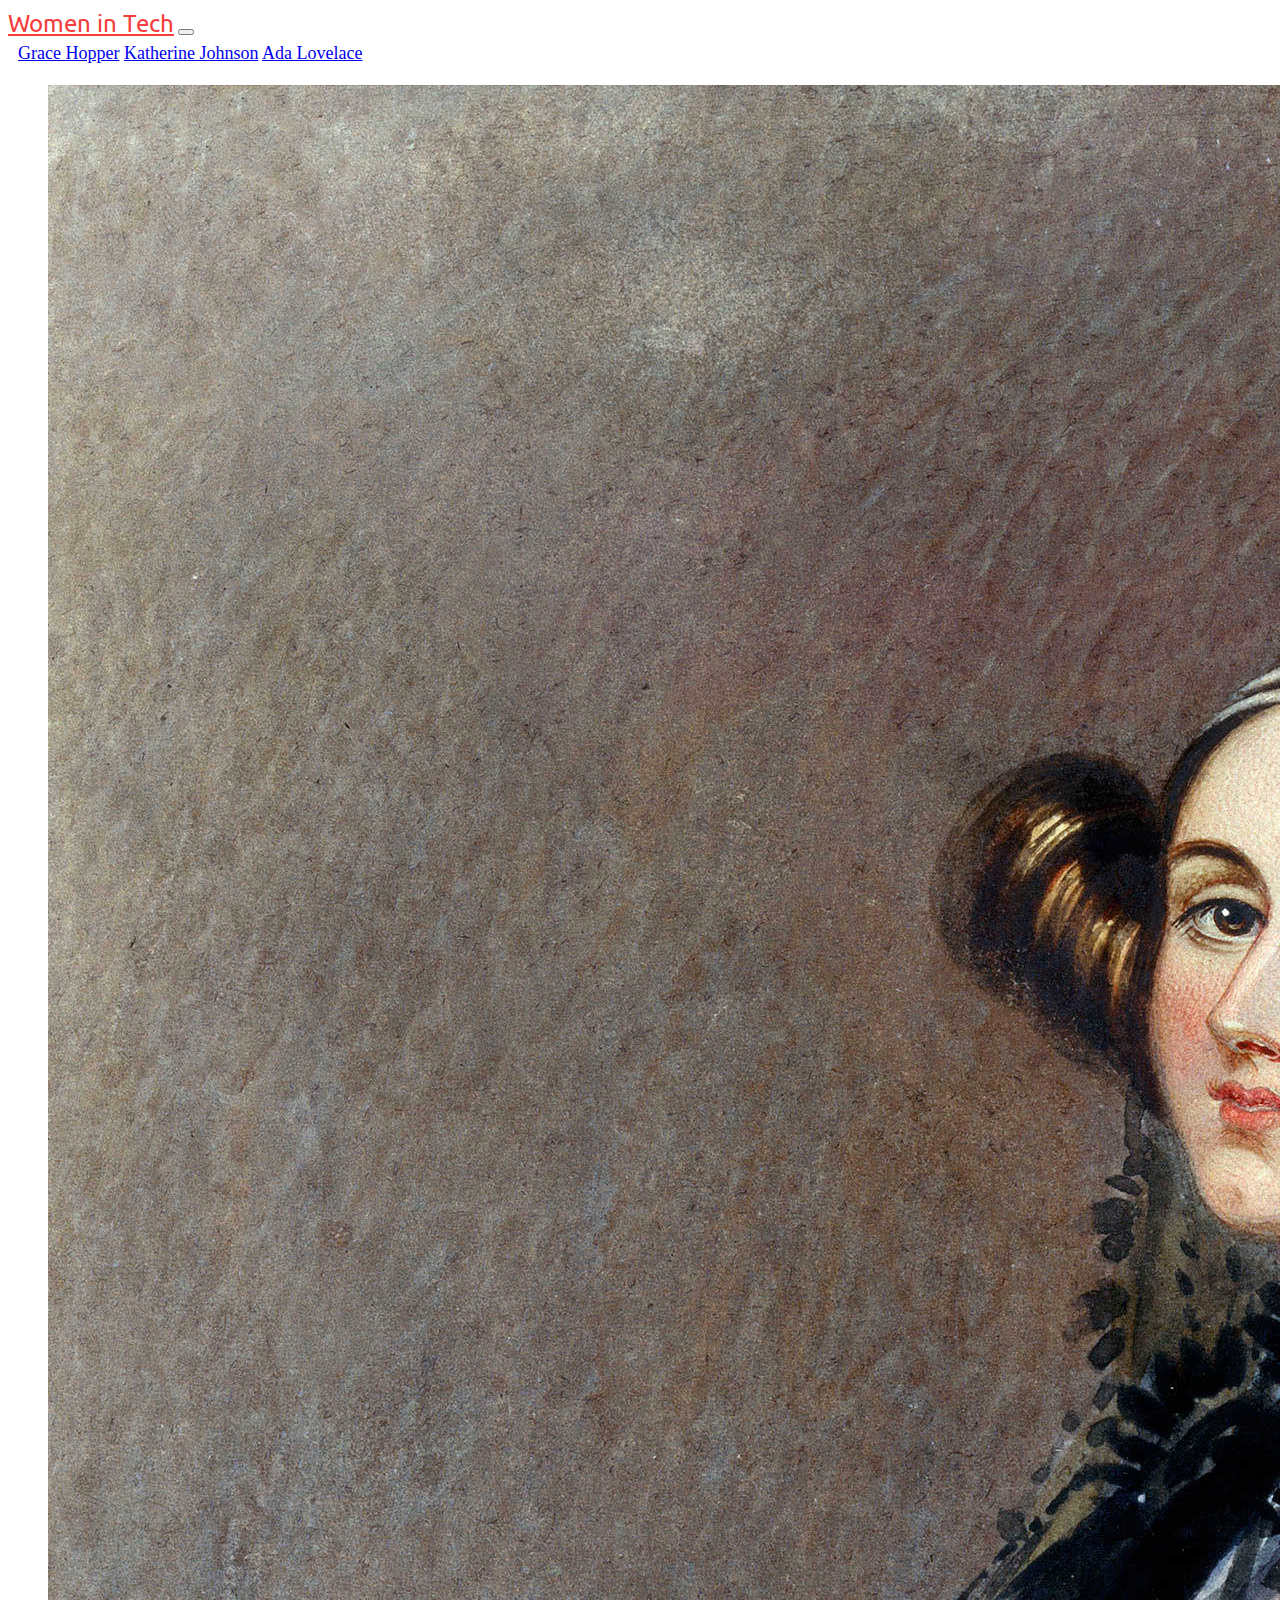
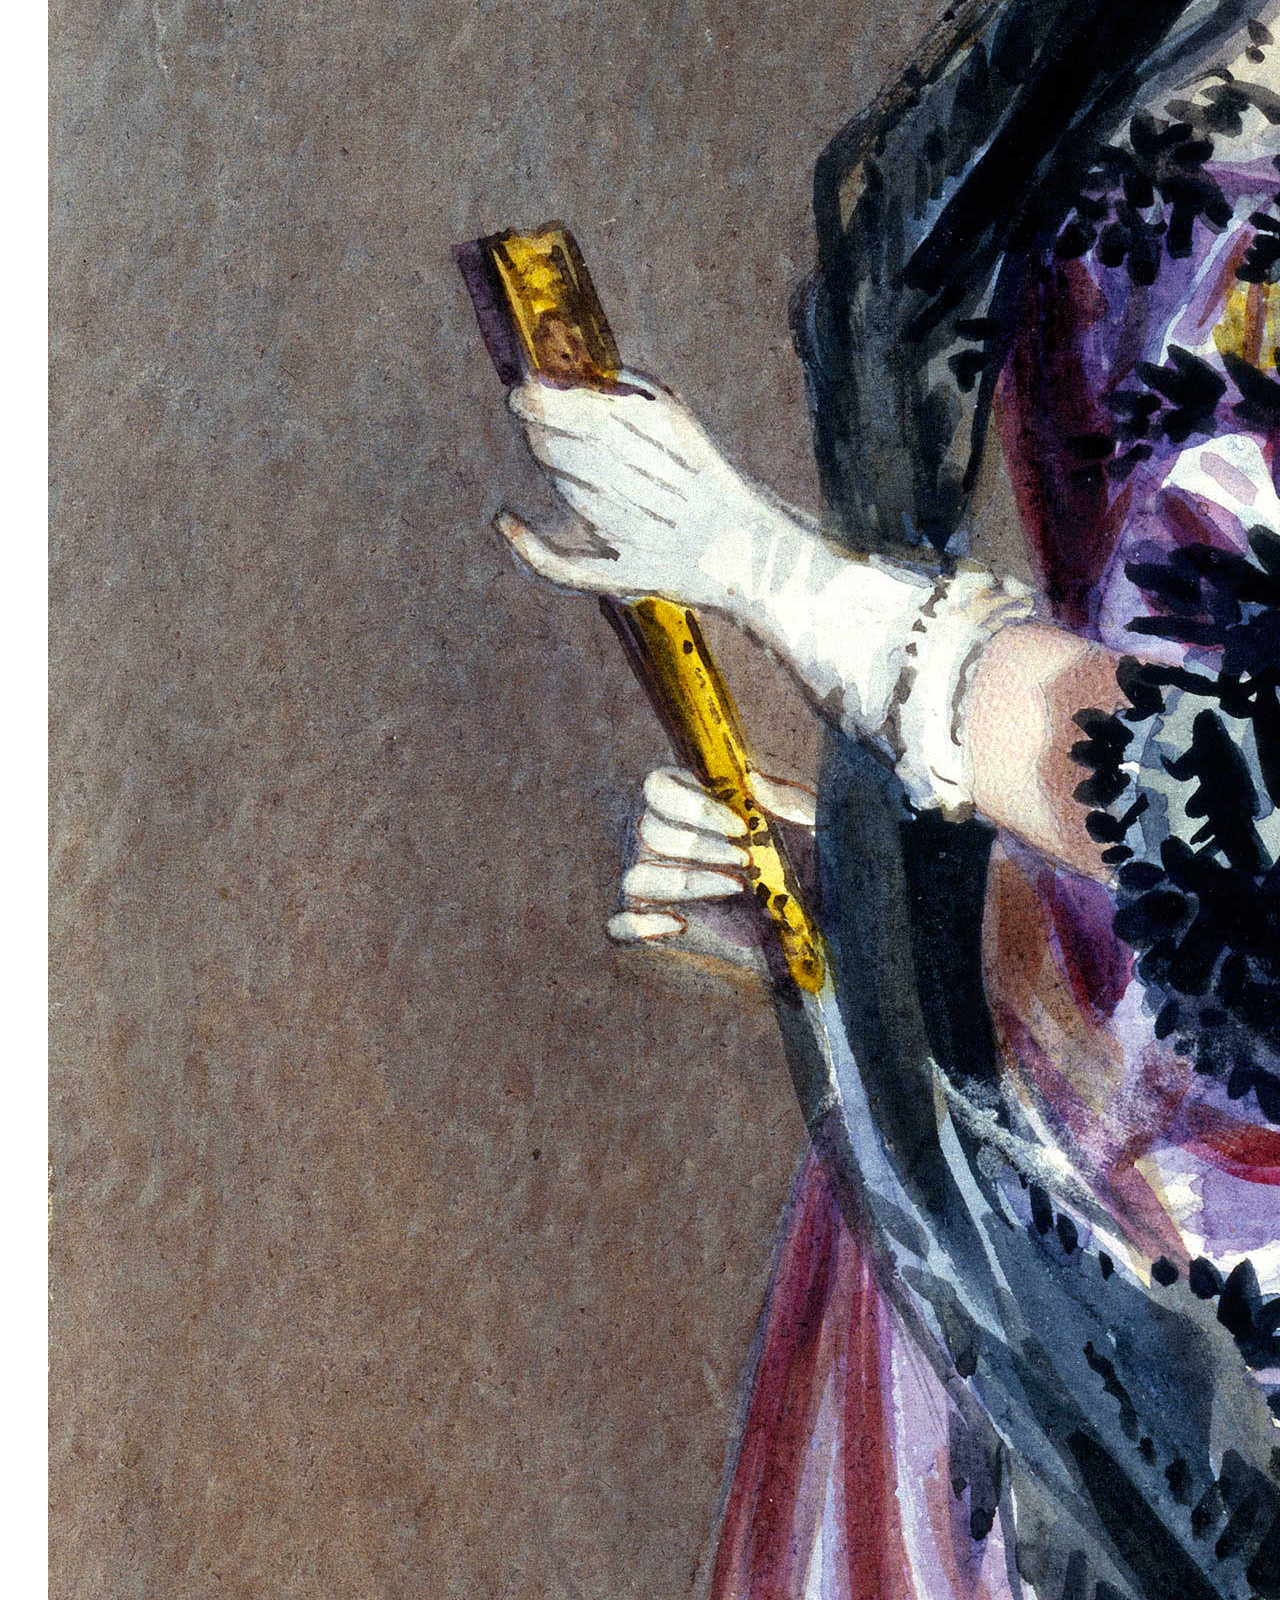
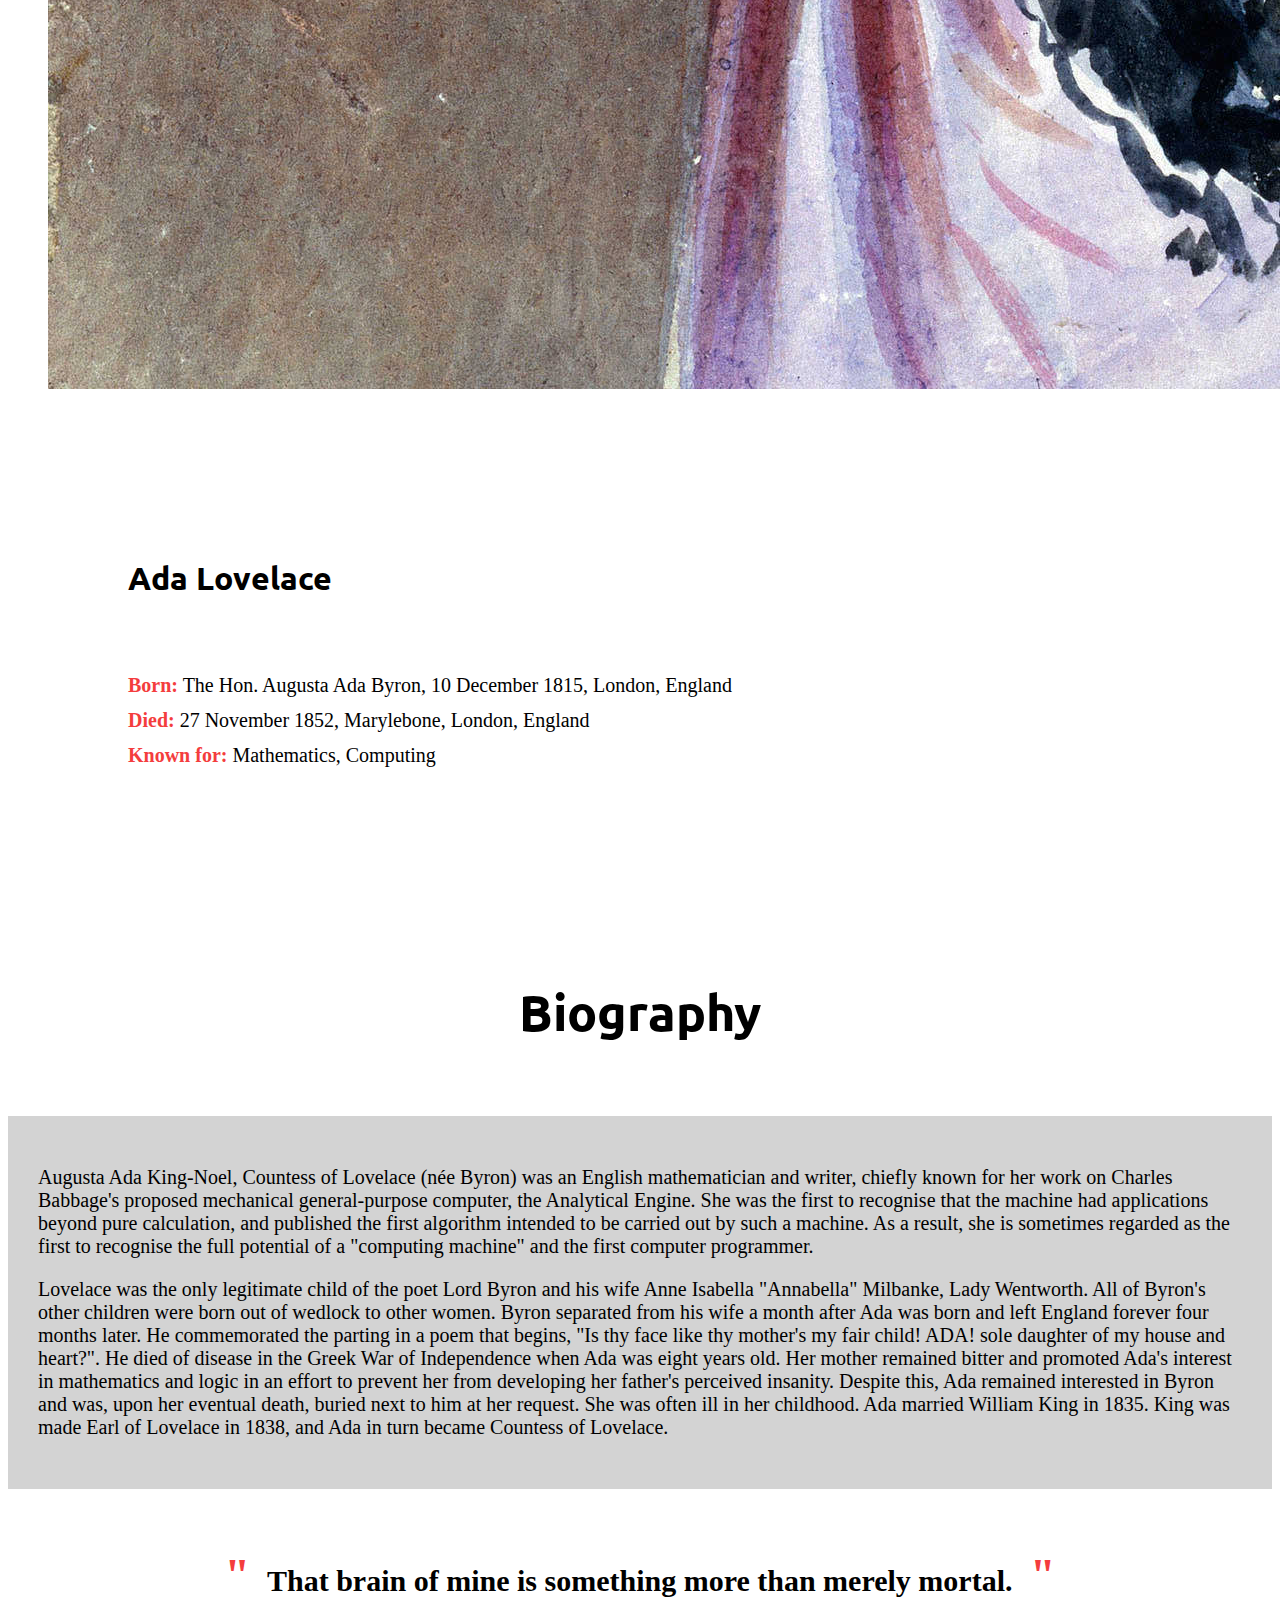
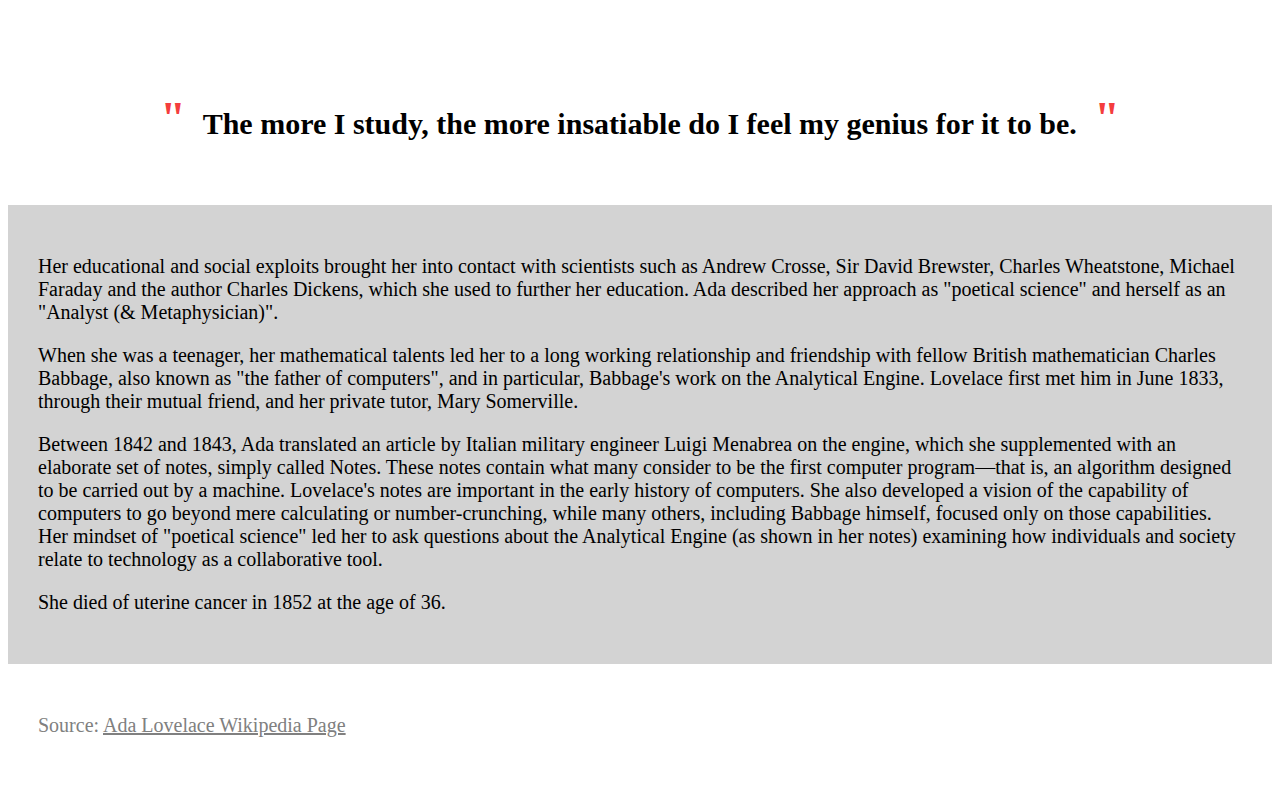
==== ada-lovelace.html @ fc55710f "styling Ada Lovelace page" ====
﻿
<!DOCTYPE html>
<html lang="en-GB">

<head>
  <title>Ada Lovelace</title>
  <meta charset="utf-8" />
  <meta name="viewport" content="width=device-width, initial-scale=1.0">
  <link rel="stylesheet" href="https://stackpath.bootstrapcdn.com/bootstrap/4.1.3/css/bootstrap.min.css" integrity="sha384-MCw98/SFnGE8fJT3GXwEOngsV7Zt27NXFoaoApmYm81iuXoPkFOJwJ8ERdknLPMO" crossorigin="anonymous">
  <link rel="stylesheet" href="css/styles.css">
  <!-- Add Google Fonts -->
  <link href="https://fonts.googleapis.com/css?family=Ubuntu" rel="stylesheet">
</head>

<body>

  <header>
    <nav class="navbar navbar-expand-lg navbar-dark bg-dark fixed-top">

      <a class="navbar-brand" href="index.html" id="brand">Women in Tech</a>
    <!--  <div class="container"> -->
        <button class="navbar-toggler" type="button" data-toggle="collapse" data-target="#navbarNavAltMarkup" aria-controls="navbarNavAltMarkup" aria-expanded="false" aria-label="Toggle navigation">
          <span class="navbar-toggler-icon"></span>
        </button>
        <div class="collapse navbar-collapse" id="navbarNavAltMarkup">
          <div class="navbar-nav">
            <a class="nav-item nav-link" href="grace-hopper.html">Grace Hopper</a>
            <a class="nav-item nav-link" href="katherine-johnson.html">Katherine Johnson</a>
            <a class="nav-item nav-link nav-item active" href="ada-lovelace.html">Ada Lovelace</a>
          </div>
        </div>
    <!--  </div> --><!-- /.container -->
    </nav>
  </header>

  <main>
    <section>
      <div class="container-fluid">
        <div class="row">
          <div class="col-md-4" id="photo">
            <section>
              <figure>
                <img class="img-fluid" src="images/Ada_Lovelace_portrait.jpg" alt"Ada Lovelace.">
                <!-- <figcaption>
                Portrait of Ada Lovelace
              </figcaption> -->
              </figure>
            </section>
          </div>
          <div class="col-md-8" id="short-bio">
            <h1 class="display-2">Ada Lovelace</h1>
            <section>
              <ul>
                <li>
                  <strong>Born:</strong> The Hon. Augusta Ada Byron, 10 December 1815, London, England
                </li>
                <li>
                  <strong>Died:</strong> 27 November 1852, Marylebone, London, England
                </li>
                <li>
                  <strong>Known for:</strong> Mathematics, Computing
                </li>
              </ul>
            </section>
          </div> <!-- /.col-md-8 -->
        </div><!-- /.row -->
      </div><!-- container -->

      <div class="container-fluid">
        <h2>Biography</h2>
        <div class="row">
          <div class="col-md-8 bio">
            <section>
              <p>
                Augusta Ada King-Noel, Countess of Lovelace (née Byron) was an English mathematician and writer, chiefly known for her work on Charles Babbage's proposed mechanical general-purpose computer, the Analytical Engine. She was the first to
                recognise that the machine had applications beyond pure calculation, and published the first algorithm intended to be carried out by such a machine. As a result, she is sometimes regarded as the first to recognise the full potential of a
                "computing machine" and the first computer programmer.
              </p>
              <p>
                Lovelace was the only legitimate child of the poet Lord Byron and his wife Anne Isabella "Annabella" Milbanke, Lady Wentworth. All of Byron's other children were born out of wedlock to other women. Byron separated from his wife a month
                after
                Ada was born and left England forever four months later. He commemorated the parting in a poem that begins, "Is thy face like thy mother's my fair child! ADA! sole daughter of my house and heart?". He died of disease in the Greek War of
                Independence when Ada was eight years old. Her mother remained bitter and promoted Ada's interest in mathematics and logic in an effort to prevent her from developing her father's perceived insanity. Despite this, Ada remained interested
                in
                Byron and was, upon her eventual death, buried next to him at her request. She was often ill in her childhood. Ada married William King in 1835. King was made Earl of Lovelace in 1838, and Ada in turn became Countess of Lovelace.
              </p>
            </section>
          </div> <!-- /.col-md-8 -->
          <div class="col-md-4">
            <section class="quote">
              <blockquote>
                That brain of mine is something more than merely mortal.
              </blockquote>
            </section>
          </div> <!-- /.col-md-4-->
        </div> <!-- /.row -->
        <div class="row">
          <div class="col-md-4 order-2 order-md-1">
            <section class="quote">
              <blockquote>
                The more I study, the more insatiable do I feel my genius for it to be.
              </blockquote>
            </section>
          </div> <!-- /.col-md-4 -->
          <div class="col-md-8 bio order-1 order-md-2">
            <section>
              <p>
                Her educational and social exploits brought her into contact with scientists such as Andrew Crosse, Sir David Brewster, Charles Wheatstone, Michael Faraday and the author Charles Dickens, which she used to further her education. Ada
                described her approach as "poetical science" and herself as an "Analyst (& Metaphysician)".
              </p>
              <p>
                When she was a teenager, her mathematical talents led her to a long working relationship and friendship with fellow British mathematician Charles Babbage, also known as "the father of computers", and in particular, Babbage's work on the
                Analytical Engine. Lovelace first met him in June 1833, through their mutual friend, and her private tutor, Mary Somerville.
              </p>
              <p class="highlight">
                Between 1842 and 1843, Ada translated an article by Italian military engineer Luigi Menabrea on the engine, which she supplemented with an elaborate set of notes, simply called Notes. These notes contain what many consider to be the
                first
                computer program—that is, an algorithm designed to be carried out by a machine. Lovelace's notes are important in the early history of computers. She also developed a vision of the capability of computers to go beyond mere calculating or
                number-crunching, while many others, including Babbage himself, focused only on those capabilities. Her mindset of "poetical science" led her to ask questions about the Analytical Engine (as shown in her notes) examining how individuals
                and
                society relate to technology as a collaborative tool.
              </p>
              <p>
                She died of uterine cancer in 1852 at the age of 36.
              </p>
            </section>
      <!--    </div>
        </div>
        <div class="row">
          <div class="col-md-8 bio">
            <section>
              <p>
                .....................
              </p>
              <p>
                .....................
              </p>
            </section>
          </div>
          <div class="col-md-4">
            <section class="quote">
              <blockquote>
              .......................
              </blockquote>
            </section> -->
          </div> <!-- /.col-md-4-->
        </div> <!-- /.row -->
        <footer id="colophon">
          <div class="container text-center">
            <p>Source: <a href="https://en.wikipedia.org/wiki/Ada_Lovelace">Ada Lovelace Wikipedia Page</a></p>
          </div>
        </footer> <!-- /#colophon -->
  </main>
  </div>
</body>

</html>
---- css/styles.css ----
.navbar-nav {
  font-size: 18px;
  padding: 5px 10px;
}

#brand {
  font-family: 'Ubuntu', sans-serif;
  font-size: 24px;
  color: #f43d3d;
}

#short-bio {
  padding: 120px;
}

ul {
  padding-left: 0;
  list-style-type: none;
}

ul li {
  font-size: 20px;
}

ul li strong {
    color:  #f43d3d;
}

h1 {
  padding-bottom: 40px;
  font-family: 'Ubuntu', sans-serif;
}

#main-title {
  padding: 30px 0;
  text-align: center;
  background-color: #f43d3d;
}

h1 a {
  text-decoration: none;
  padding: 40px 0 20px 0;
  font-family: 'Ubuntu', sans-serif;
  text-align: center;
  color: black;
}

h1 a:hover {
  text-decoration: none;
  padding: 40px;
  font-family: 'Ubuntu', sans-serif;
  color: black;
  font-weight: bold;
}

ul li a {
  text-decoration: none;
  padding: 40px;
  font-family: 'Ubuntu', sans-serif;
  color: black;
  text-align: center;
}

ul li a:hover {
  text-decoration: none;
  padding: 40px;
  font-family: 'Ubuntu', sans-serif;
  color: #f43d3d;
  font-weight: bold;
}

h2 {
  text-align: center;
  padding: 30px 0;
  font-size: 50px;
  font-family: 'Ubuntu', sans-serif;
}

#photo {
  padding: 0;
}

#colophon p {
  color: grey;
  padding: 30px;
}

#colophon a {
  color: grey;
  text-decoration: underline;
}

#short-bio {
  line-height: 1.75;
}

#homepage {
  display: inline-flex;
}
.bio {
  padding: 30px 30px;
  background-color: #D3D3D3;
  margin: 10px 0;
}

p {
  font-size: 20px;
}

blockquote {
  font-size: 30px;
  text-align: center;
  padding: 30px 50px;
  font-weight: bold;
}

blockquote::before {
  content: '"';
  font-size: 46px;
  color: #f43d3d;
  font-weight: bold;
  font-family: cursive;
  padding: 10px;
}

blockquote::after {
  content: '"';
  font-size: 46px;
  color: #f43d3d;
  font-weight: bold;
  font-family: cursive;
  padding: 10px;
}
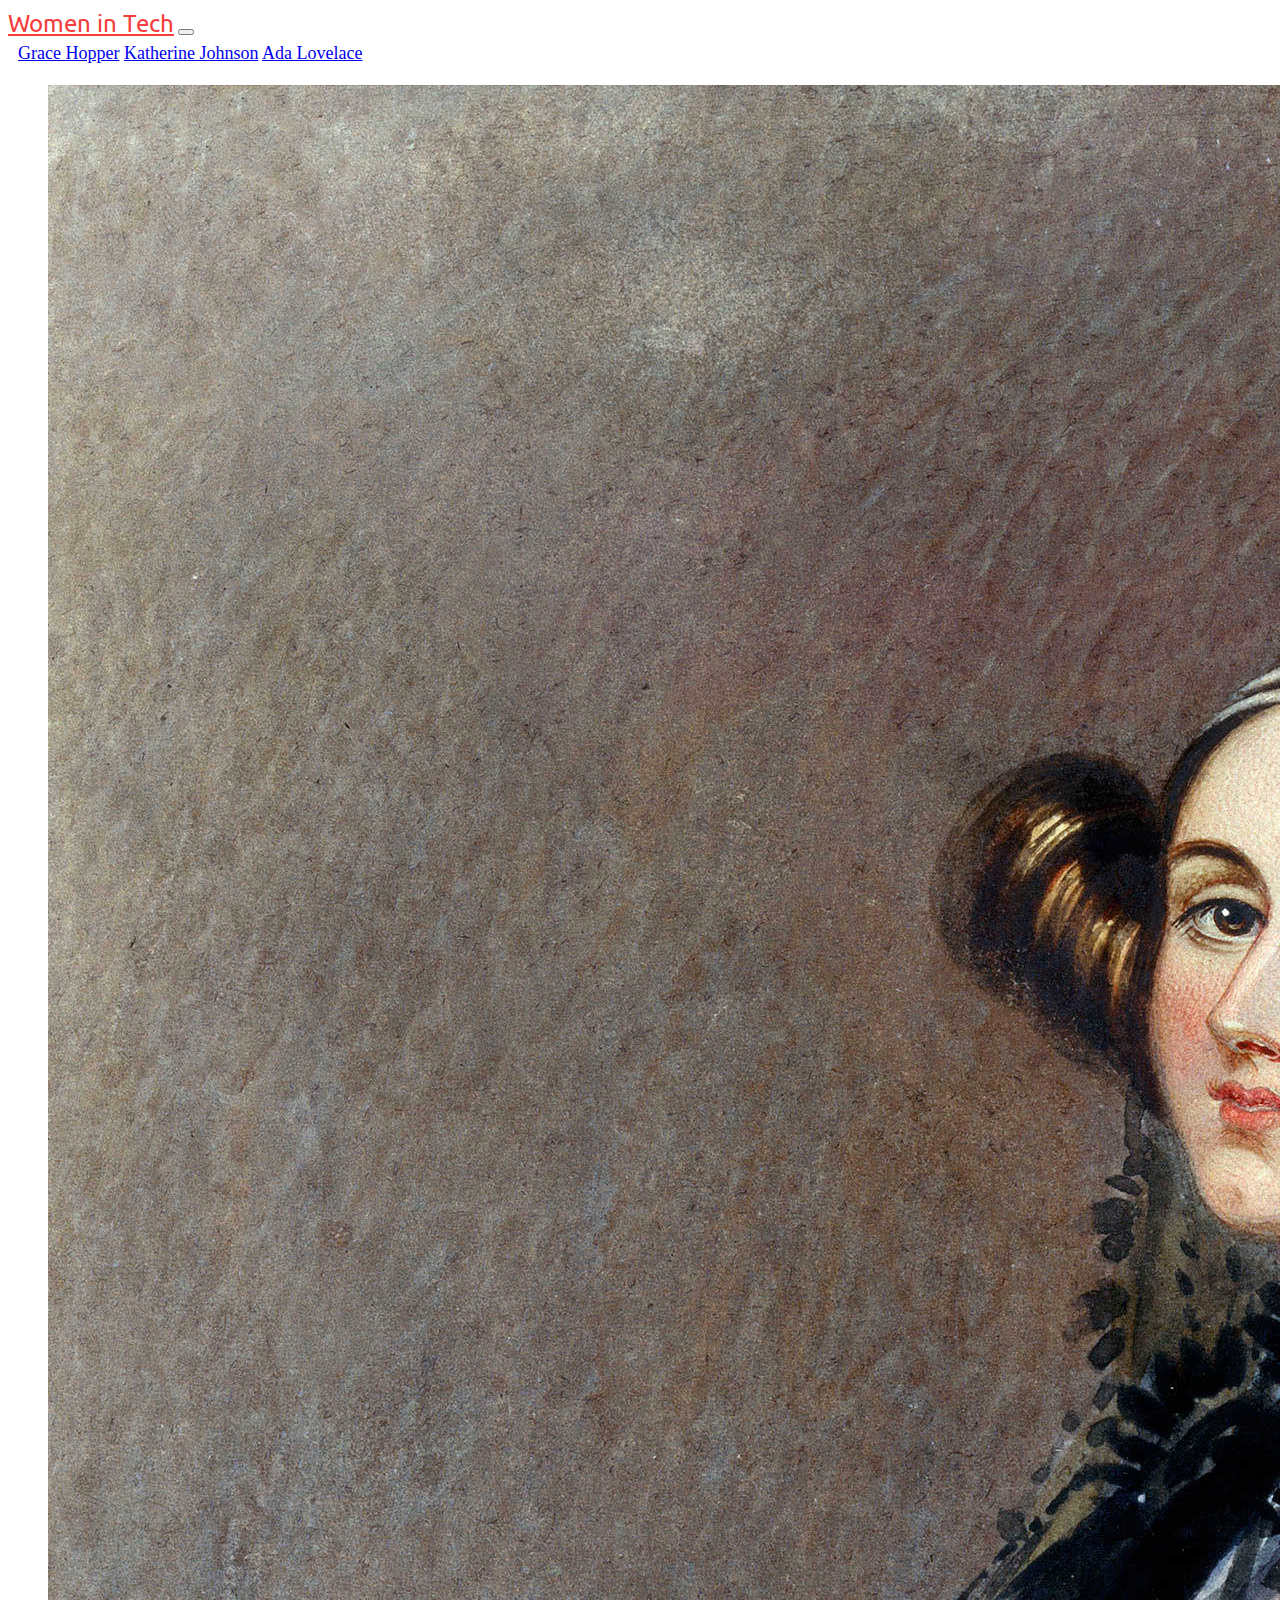
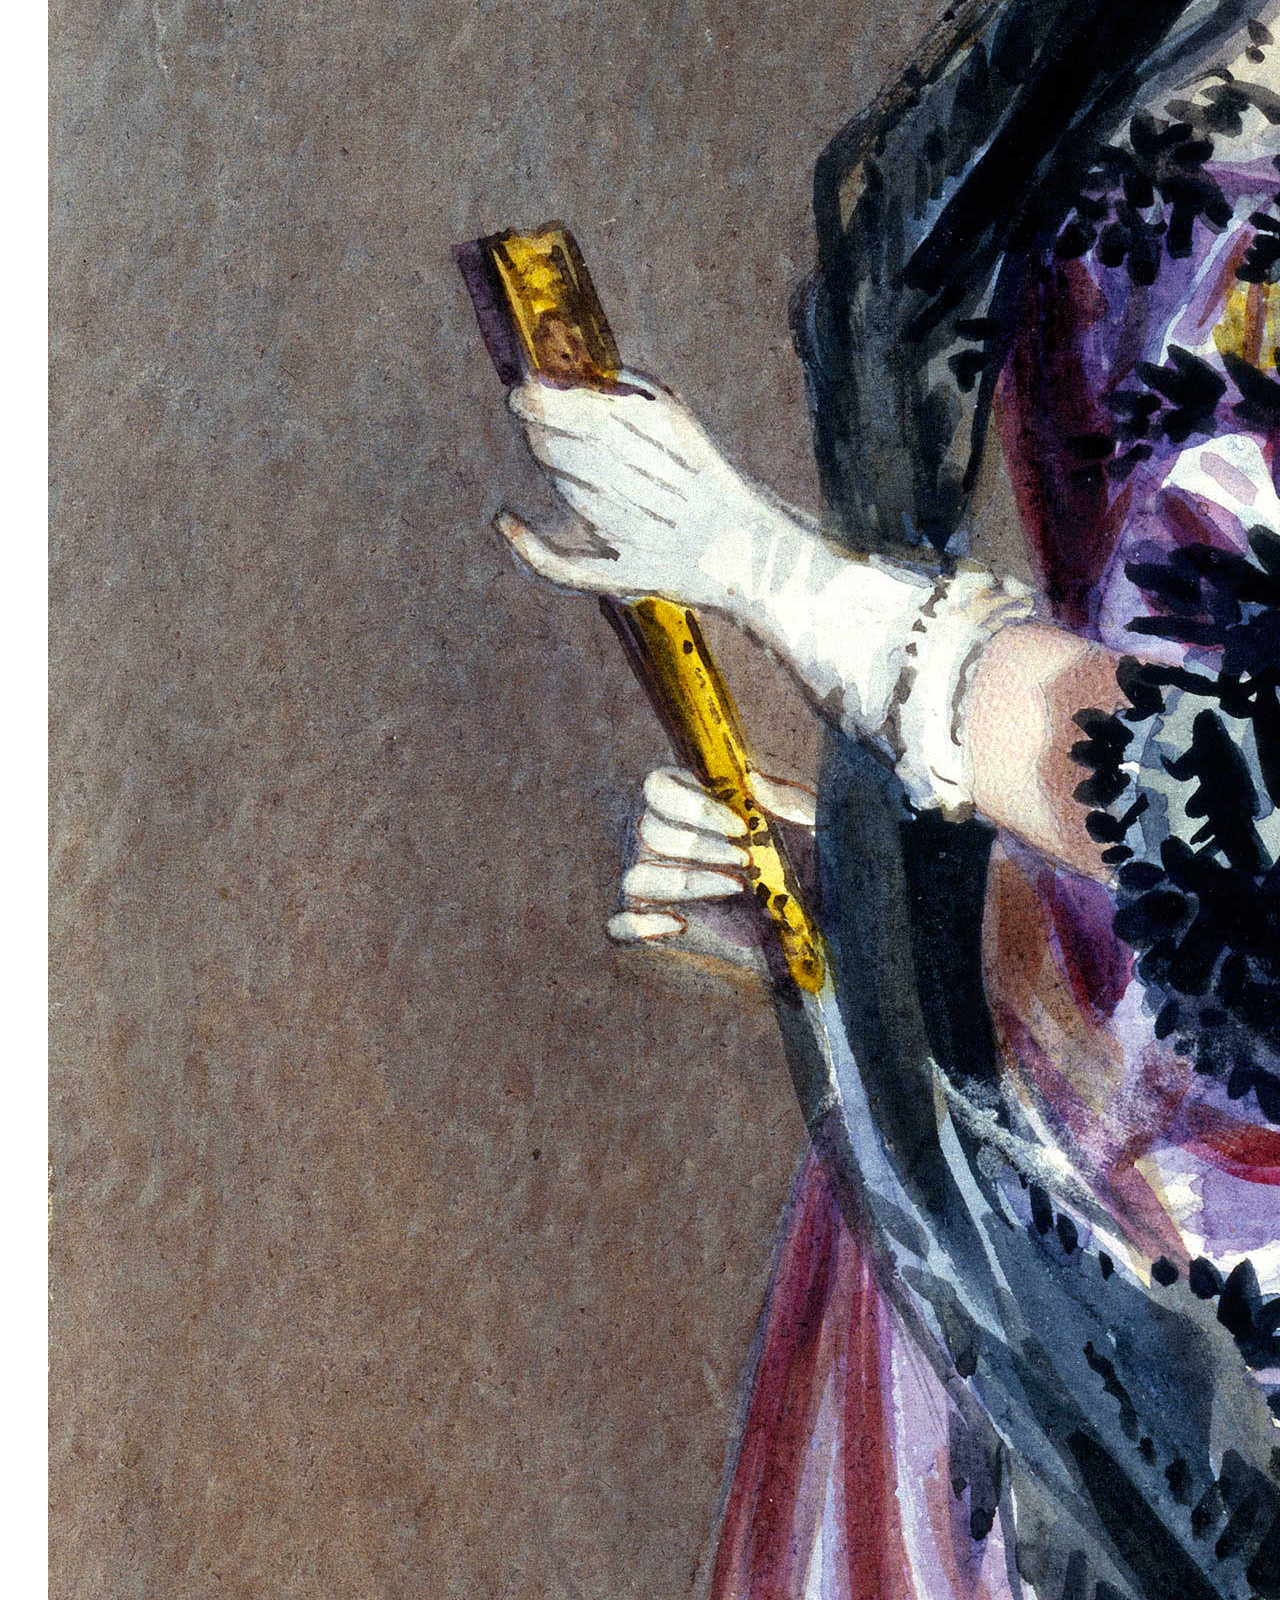
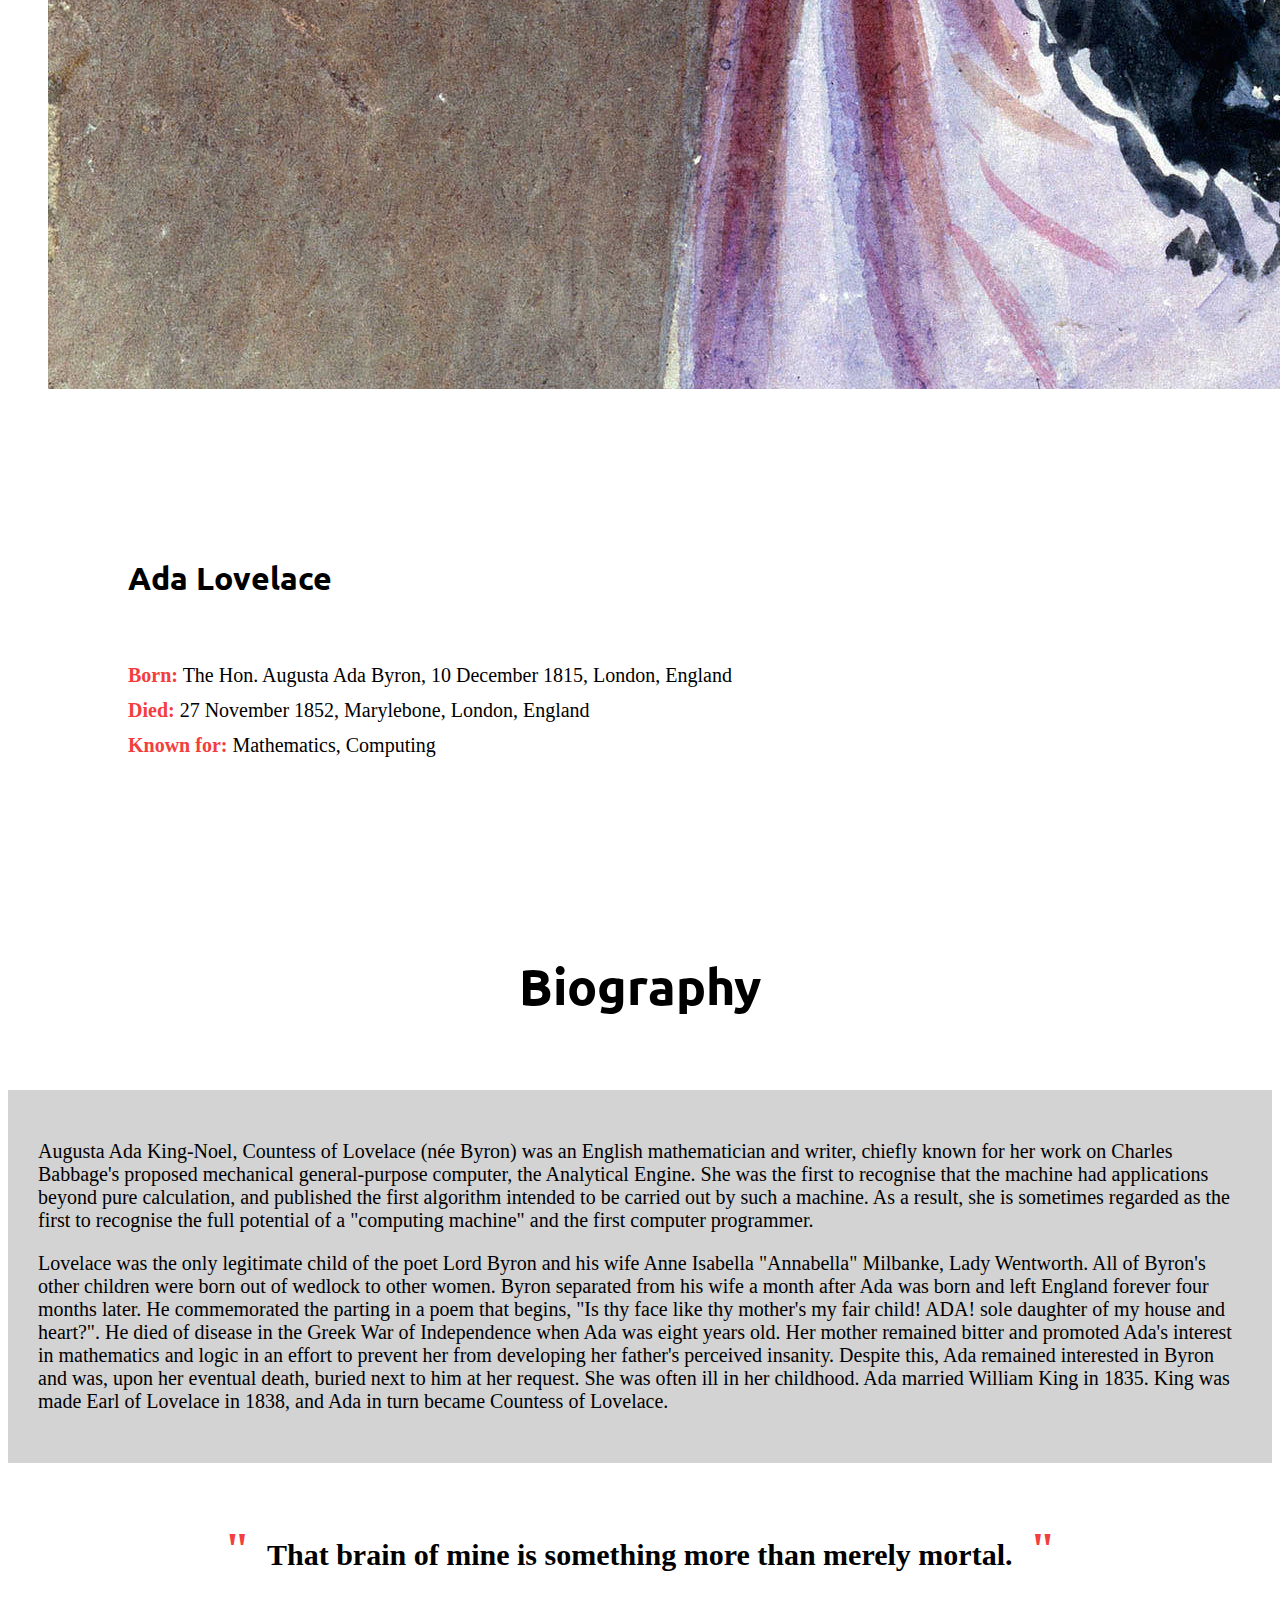
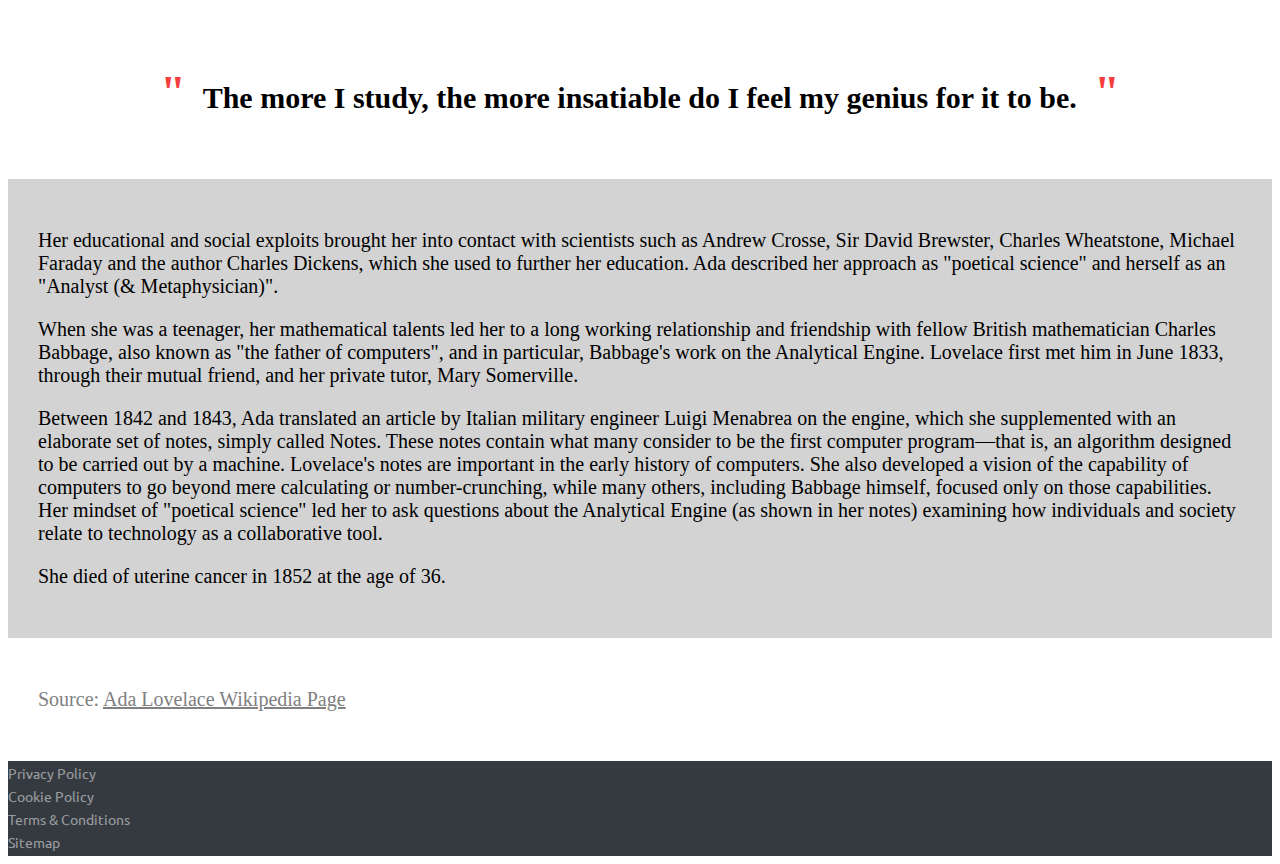
==== commit 96576bdd: "adding missing closing divs and footer to bio pages" ====
--- a/ada-lovelace.html
+++ b/ada-lovelace.html
@@ -18,18 +18,19 @@
     <nav class="navbar navbar-expand-lg navbar-dark bg-dark fixed-top">
 
       <a class="navbar-brand" href="index.html" id="brand">Women in Tech</a>
-    <!--  <div class="container"> -->
-        <button class="navbar-toggler" type="button" data-toggle="collapse" data-target="#navbarNavAltMarkup" aria-controls="navbarNavAltMarkup" aria-expanded="false" aria-label="Toggle navigation">
-          <span class="navbar-toggler-icon"></span>
-        </button>
-        <div class="collapse navbar-collapse" id="navbarNavAltMarkup">
-          <div class="navbar-nav">
-            <a class="nav-item nav-link" href="grace-hopper.html">Grace Hopper</a>
-            <a class="nav-item nav-link" href="katherine-johnson.html">Katherine Johnson</a>
-            <a class="nav-item nav-link nav-item active" href="ada-lovelace.html">Ada Lovelace</a>
-          </div>
+      <!--  <div class="container"> -->
+      <button class="navbar-toggler" type="button" data-toggle="collapse" data-target="#navbarNavAltMarkup" aria-controls="navbarNavAltMarkup" aria-expanded="false" aria-label="Toggle navigation">
+        <span class="navbar-toggler-icon"></span>
+      </button>
+      <div class="collapse navbar-collapse" id="navbarNavAltMarkup">
+        <div class="navbar-nav">
+          <a class="nav-item nav-link" href="grace-hopper.html">Grace Hopper</a>
+          <a class="nav-item nav-link" href="katherine-johnson.html">Katherine Johnson</a>
+          <a class="nav-item nav-link nav-item active" href="ada-lovelace.html">Ada Lovelace</a>
         </div>
-    <!--  </div> --><!-- /.container -->
+      </div>
+      <!--  </div> -->
+      <!-- /.container -->
     </nav>
   </header>
 
@@ -72,21 +73,26 @@
           <div class="col-md-8 bio">
             <section>
               <p>
-                Augusta Ada King-Noel, Countess of Lovelace (née Byron) was an English mathematician and writer, chiefly known for her work on Charles Babbage's proposed mechanical general-purpose computer, the Analytical Engine. She was the first to
-                recognise that the machine had applications beyond pure calculation, and published the first algorithm intended to be carried out by such a machine. As a result, she is sometimes regarded as the first to recognise the full potential of a
+                Augusta Ada King-Noel, Countess of Lovelace (née Byron) was an English mathematician and writer, chiefly known for her work on Charles Babbage's proposed mechanical general-purpose computer, the Analytical Engine. She was the first
+                to
+                recognise that the machine had applications beyond pure calculation, and published the first algorithm intended to be carried out by such a machine. As a result, she is sometimes regarded as the first to recognise the full potential
+                of a
                 "computing machine" and the first computer programmer.
               </p>
               <p>
-                Lovelace was the only legitimate child of the poet Lord Byron and his wife Anne Isabella "Annabella" Milbanke, Lady Wentworth. All of Byron's other children were born out of wedlock to other women. Byron separated from his wife a month
+                Lovelace was the only legitimate child of the poet Lord Byron and his wife Anne Isabella "Annabella" Milbanke, Lady Wentworth. All of Byron's other children were born out of wedlock to other women. Byron separated from his wife a
+                month
                 after
-                Ada was born and left England forever four months later. He commemorated the parting in a poem that begins, "Is thy face like thy mother's my fair child! ADA! sole daughter of my house and heart?". He died of disease in the Greek War of
-                Independence when Ada was eight years old. Her mother remained bitter and promoted Ada's interest in mathematics and logic in an effort to prevent her from developing her father's perceived insanity. Despite this, Ada remained interested
+                Ada was born and left England forever four months later. He commemorated the parting in a poem that begins, "Is thy face like thy mother's my fair child! ADA! sole daughter of my house and heart?". He died of disease in the Greek War
+                of
+                Independence when Ada was eight years old. Her mother remained bitter and promoted Ada's interest in mathematics and logic in an effort to prevent her from developing her father's perceived insanity. Despite this, Ada remained
+                interested
                 in
                 Byron and was, upon her eventual death, buried next to him at her request. She was often ill in her childhood. Ada married William King in 1835. King was made Earl of Lovelace in 1838, and Ada in turn became Countess of Lovelace.
               </p>
             </section>
           </div> <!-- /.col-md-8 -->
-          <div class="col-md-4">
+          <div class="col-md-4 d-flex align-items-center">
             <section class="quote">
               <blockquote>
                 That brain of mine is something more than merely mortal.
@@ -95,7 +101,7 @@
           </div> <!-- /.col-md-4-->
         </div> <!-- /.row -->
         <div class="row">
-          <div class="col-md-4 order-2 order-md-1">
+          <div class="col-md-4 order-2 order-md-1 d-flex align-items-center">
             <section class="quote">
               <blockquote>
                 The more I study, the more insatiable do I feel my genius for it to be.
@@ -109,14 +115,17 @@
                 described her approach as "poetical science" and herself as an "Analyst (& Metaphysician)".
               </p>
               <p>
-                When she was a teenager, her mathematical talents led her to a long working relationship and friendship with fellow British mathematician Charles Babbage, also known as "the father of computers", and in particular, Babbage's work on the
+                When she was a teenager, her mathematical talents led her to a long working relationship and friendship with fellow British mathematician Charles Babbage, also known as "the father of computers", and in particular, Babbage's work on
+                the
                 Analytical Engine. Lovelace first met him in June 1833, through their mutual friend, and her private tutor, Mary Somerville.
               </p>
-              <p class="highlight">
+              <p>
                 Between 1842 and 1843, Ada translated an article by Italian military engineer Luigi Menabrea on the engine, which she supplemented with an elaborate set of notes, simply called Notes. These notes contain what many consider to be the
                 first
-                computer program—that is, an algorithm designed to be carried out by a machine. Lovelace's notes are important in the early history of computers. She also developed a vision of the capability of computers to go beyond mere calculating or
-                number-crunching, while many others, including Babbage himself, focused only on those capabilities. Her mindset of "poetical science" led her to ask questions about the Analytical Engine (as shown in her notes) examining how individuals
+                computer program—that is, an algorithm designed to be carried out by a machine. Lovelace's notes are important in the early history of computers. She also developed a vision of the capability of computers to go beyond mere
+                calculating or
+                number-crunching, while many others, including Babbage himself, focused only on those capabilities. Her mindset of "poetical science" led her to ask questions about the Analytical Engine (as shown in her notes) examining how
+                individuals
                 and
                 society relate to technology as a collaborative tool.
               </p>
@@ -124,32 +133,44 @@
                 She died of uterine cancer in 1852 at the age of 36.
               </p>
             </section>
-      <!--    </div>
-        </div>
-        <div class="row">
-          <div class="col-md-8 bio">
-            <section>
-              <p>
-                .....................
-              </p>
-              <p>
-                .....................
-              </p>
-            </section>
-          </div>
-          <div class="col-md-4">
-            <section class="quote">
-              <blockquote>
-              .......................
-              </blockquote>
-            </section> -->
-          </div> <!-- /.col-md-4-->
+          </div> <!-- /.col-md-8 -->
         </div> <!-- /.row -->
-        <footer id="colophon">
+      </div> <!-- /container-fluid -->
+        <section id="colophon">
           <div class="container text-center">
             <p>Source: <a href="https://en.wikipedia.org/wiki/Ada_Lovelace">Ada Lovelace Wikipedia Page</a></p>
           </div>
-        </footer> <!-- /#colophon -->
+        </section> <!-- /#colophon -->
+        <footer>
+          <ul class="sticky-footer-navbar" id="footer">
+            <div class="container-fluid">
+              <div class="row">
+                <div class="col-md-3">
+                  <li>
+                    <a class="end" href="#">Privacy Policy</a>
+                  </li>
+                </div> <!-- /.col-md-3 -->
+                <div class="col-md-3">
+                  <li>
+                    <a class="end" href="#">Cookie Policy</a>
+                    </a>
+                  </li>
+                </div> <!-- /.col-md-3 -->
+                <div class="col-md-3">
+                  <li>
+                    <a class="end" href="#">Terms & Conditions</a>
+                    </a>
+                  </li>
+                </div> <!-- /.col-md-3 -->
+                <div class="col-md-3">
+                  <li>
+                    <a class="end" href="#">Sitemap</a>
+                    </a>
+                  </li>
+                </div> <!-- /.col-md-3 -->
+              </div> <!-- /.row -->
+            </div> <!-- /.container-fluid -->
+        </footer>
   </main>
   </div>
 </body>
--- a/css/styles.css
+++ b/css/styles.css
@@ -1,3 +1,8 @@
+dl, ol, ul {
+  margin-top: 0;
+  margin-bottom: 0;
+}
+
 .navbar-nav {
   font-size: 18px;
   padding: 5px 10px;
@@ -23,18 +28,21 @@
 }
 
 ul li strong {
-    color:  #f43d3d;
+  color: #f43d3d;
 }
 
 h1 {
-  padding-bottom: 40px;
+  padding-bottom: 30px;
   font-family: 'Ubuntu', sans-serif;
 }
 
 #main-title {
-  padding: 30px 0;
+  padding: 25px 0;
   text-align: center;
   background-color: #f43d3d;
+  border-bottom-style: solid;
+  border-bottom-width: 8px;
+  border-bottom-color: #343a40;
 }
 
 h1 a {
@@ -61,7 +69,7 @@
   text-align: center;
 }
 
-ul li a:hover {
+ul#homepage li a:hover {
   text-decoration: none;
   padding: 40px;
   font-family: 'Ubuntu', sans-serif;
@@ -97,6 +105,7 @@
 #homepage {
   display: inline-flex;
 }
+
 .bio {
   padding: 30px 30px;
   background-color: #D3D3D3;
@@ -131,3 +140,32 @@
   font-family: cursive;
   padding: 10px;
 }
+
+#footer {
+  background-color: #343a40;
+  padding: 0 0 3px 0px;
+/*  border-top-style: solid;
+  border-top-width: 2px;
+  border-top-color: ; */
+}
+
+.end {
+  padding: 0;
+}
+
+#footer li a {
+    font-size: 14px;
+    color: rgba(255,255,255,.5);
+}
+
+ul#footer li a:hover {
+  text-decoration: underline;
+  font-family: 'Ubuntu', sans-serif;
+  color: rgba(255,255,255,.5);
+  font-size: 14px;
+}
+
+.sticky-footer-navbar {
+  margin: 0;
+  padding: 0;
+}
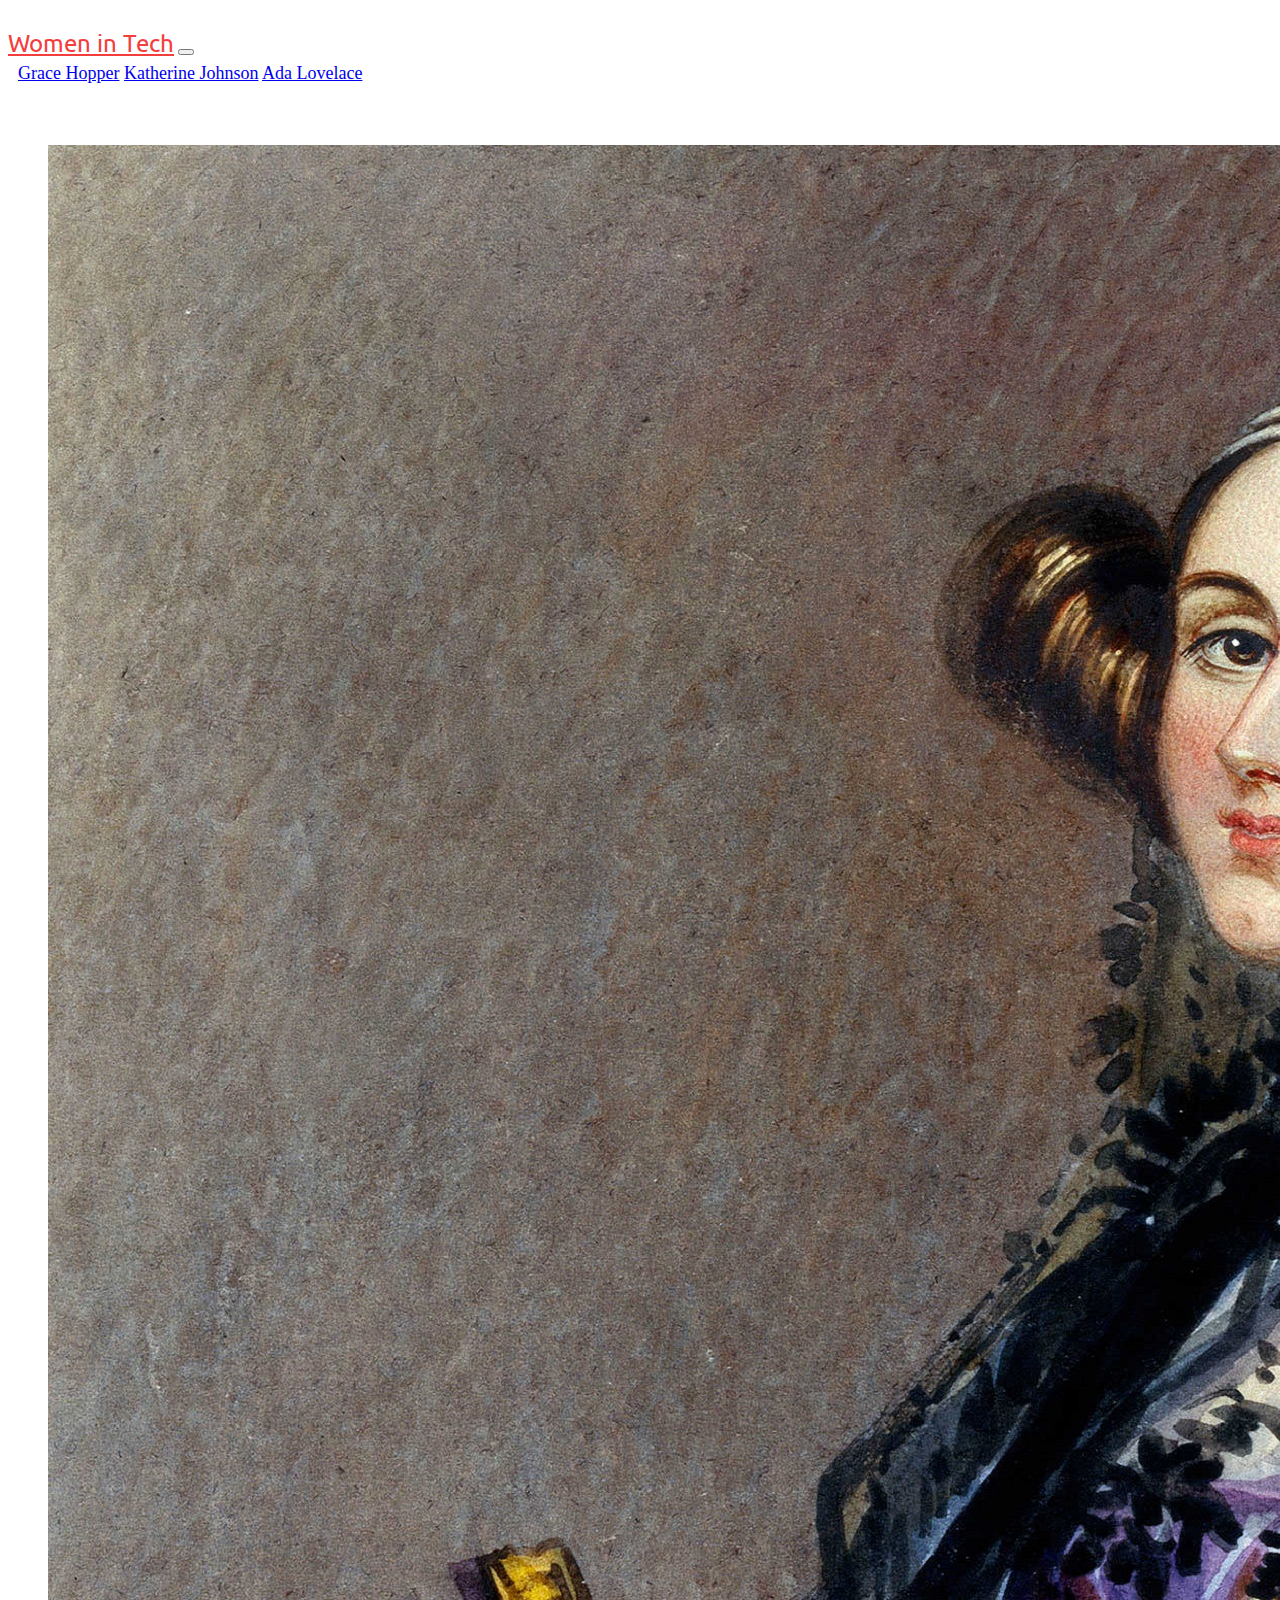
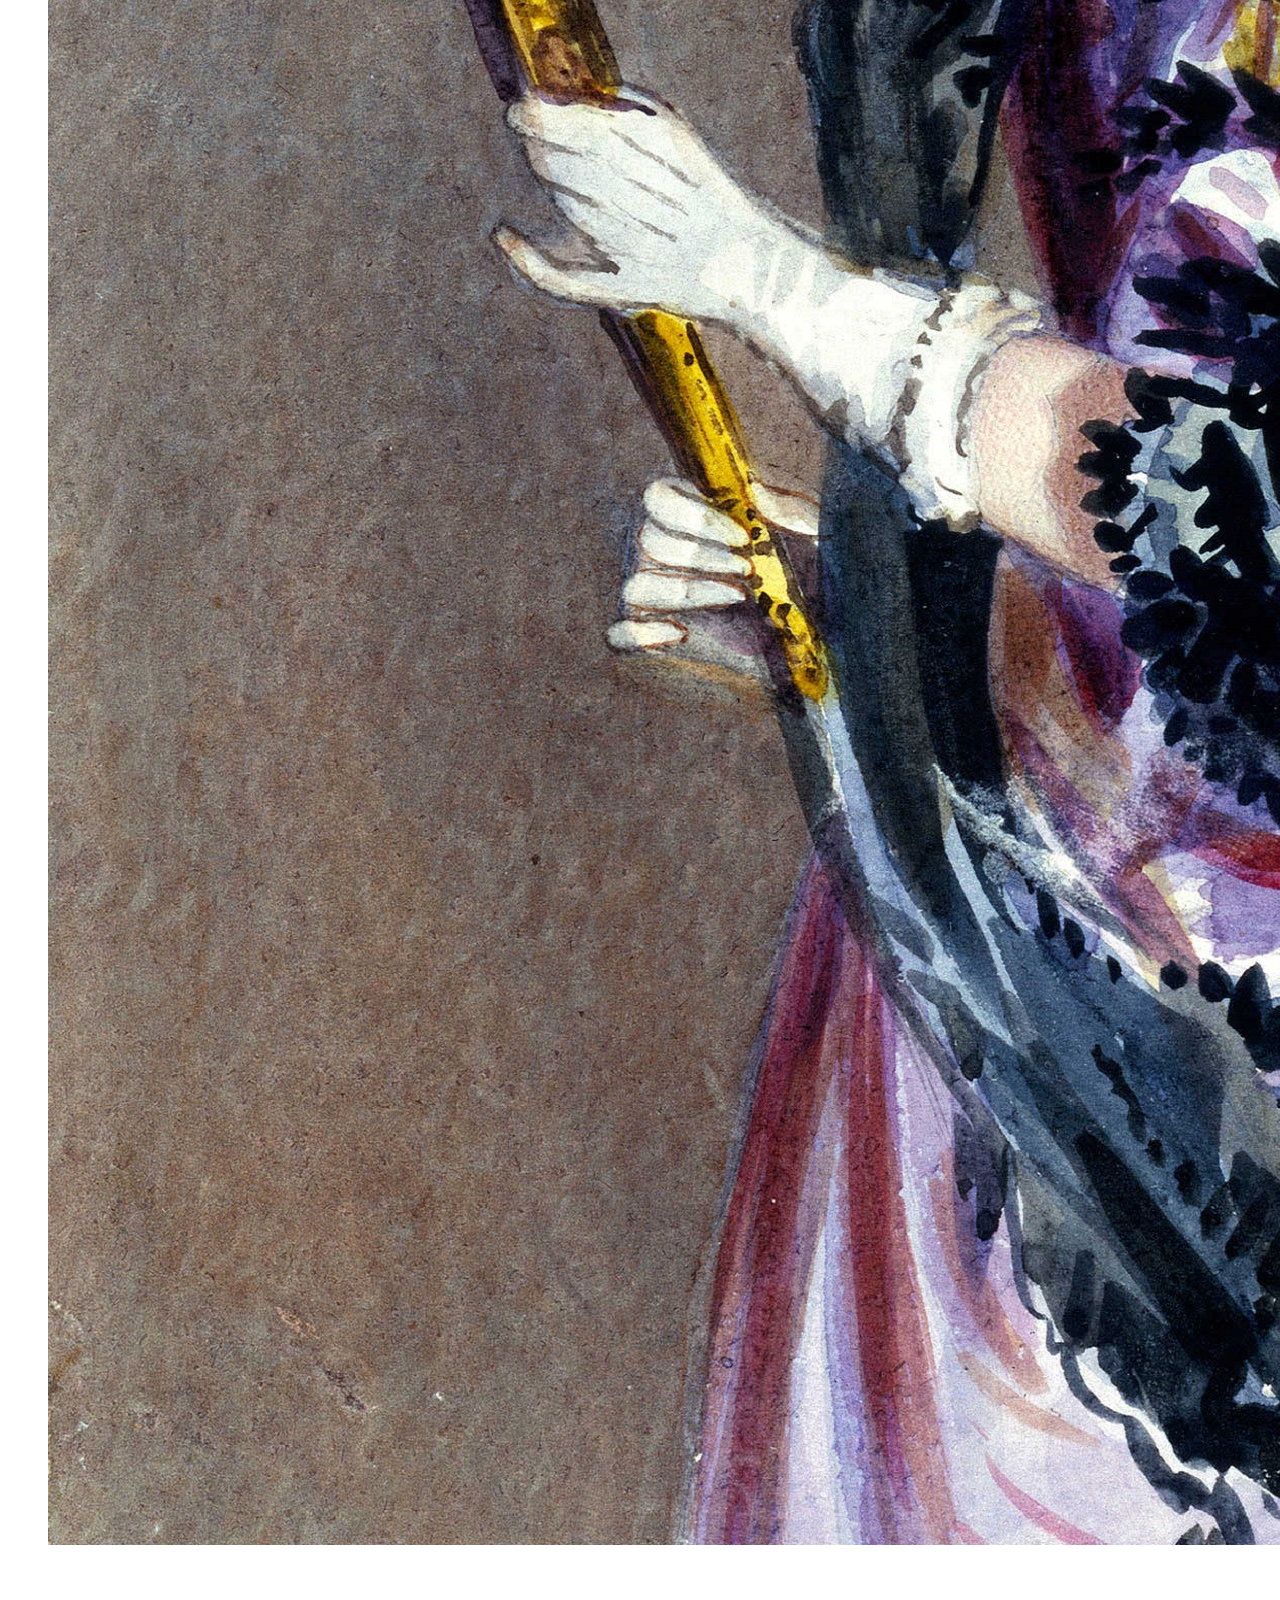
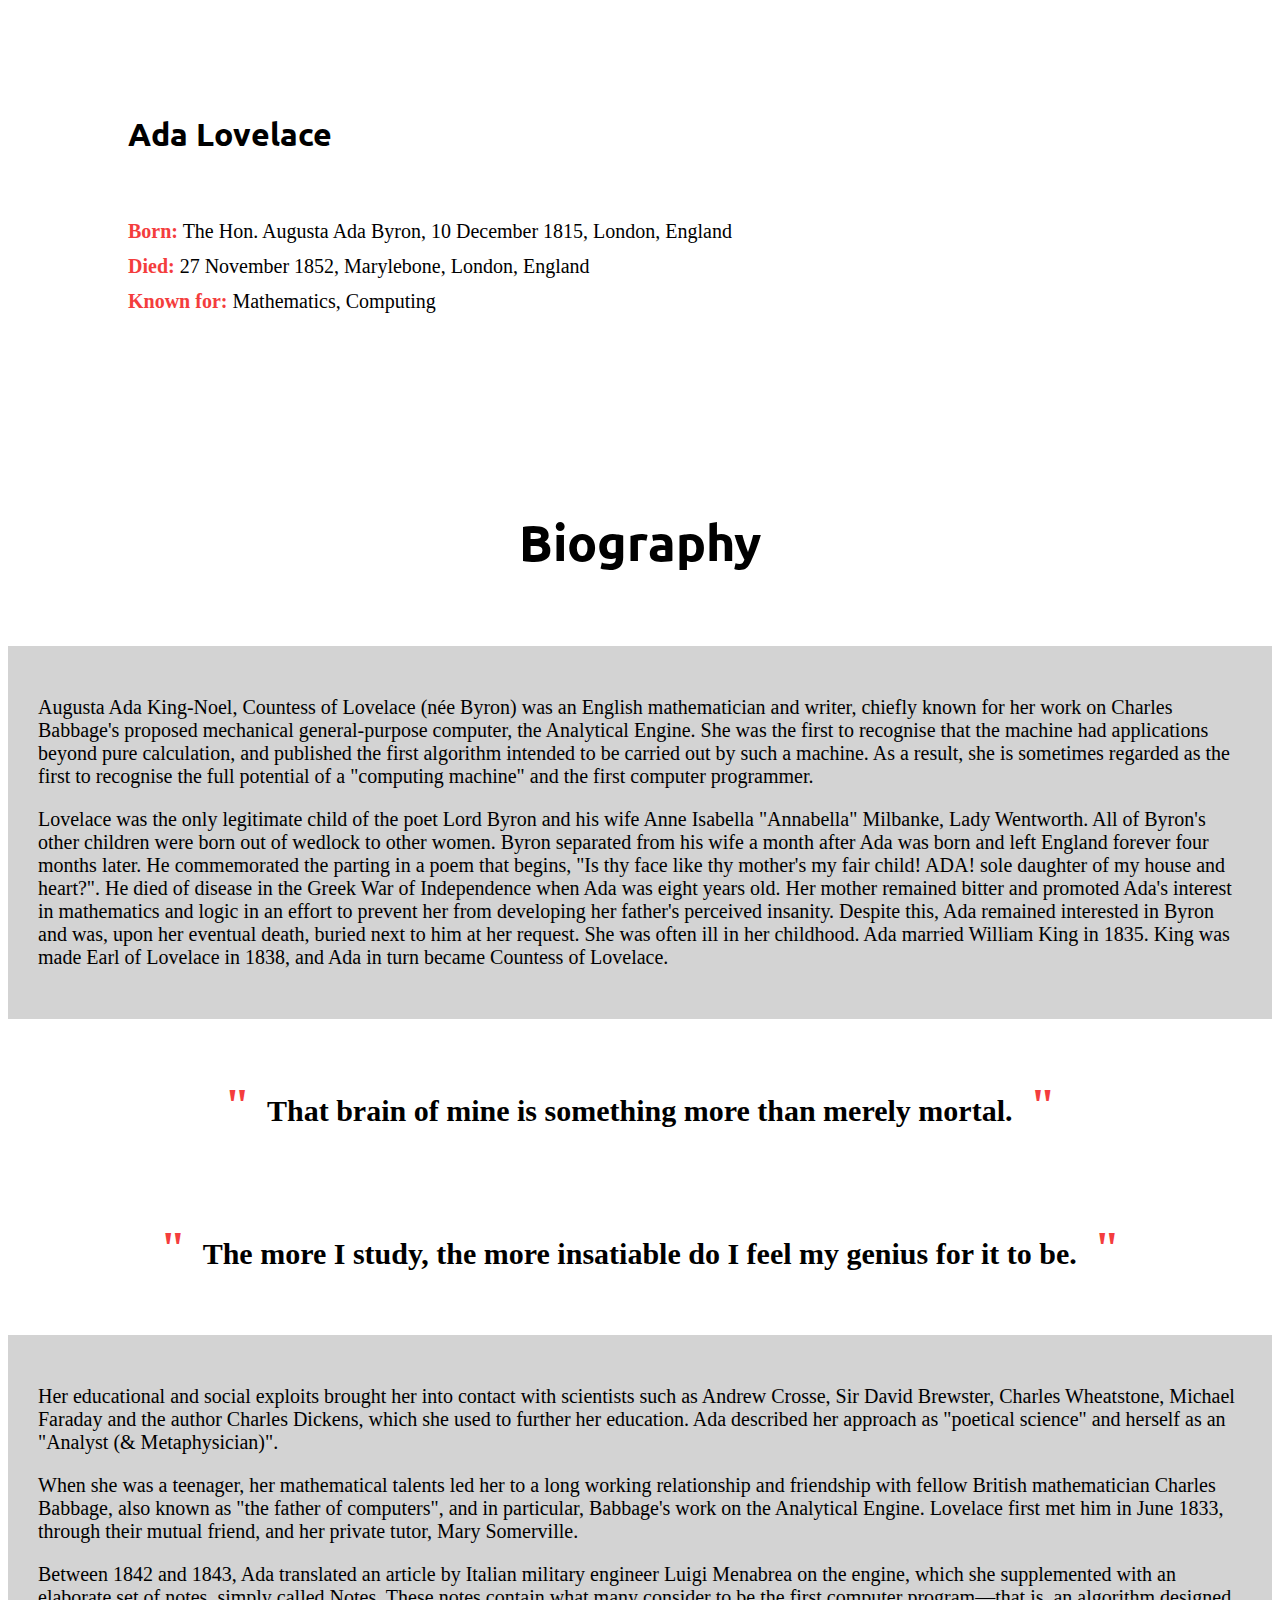
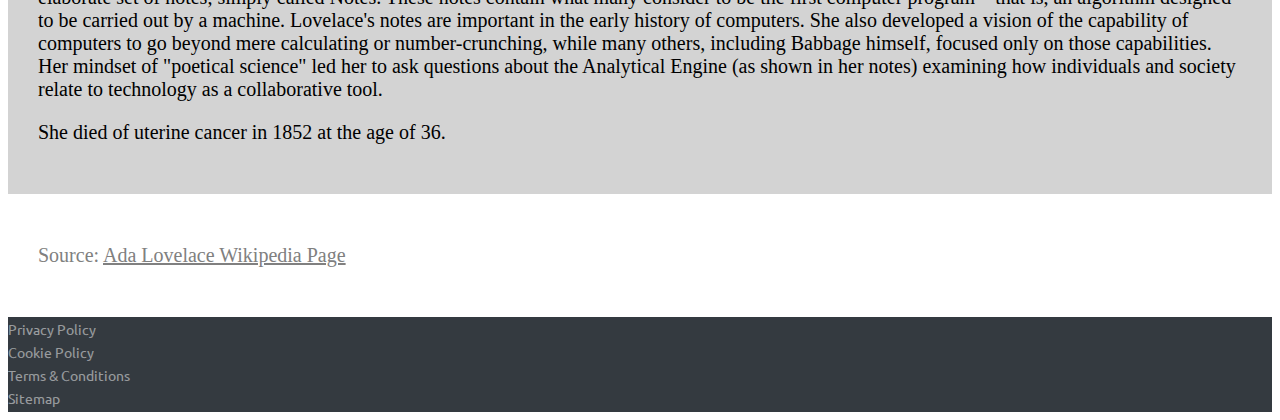
==== commit 55e9d003: "fixed footer on index.html and styling of photos" ====
--- a/ada-lovelace.html
+++ b/ada-lovelace.html
@@ -16,7 +16,6 @@
 
   <header>
     <nav class="navbar navbar-expand-lg navbar-dark bg-dark fixed-top">
-
       <a class="navbar-brand" href="index.html" id="brand">Women in Tech</a>
       <!--  <div class="container"> -->
       <button class="navbar-toggler" type="button" data-toggle="collapse" data-target="#navbarNavAltMarkup" aria-controls="navbarNavAltMarkup" aria-expanded="false" aria-label="Toggle navigation">
@@ -37,7 +36,7 @@
   <main>
     <section>
       <div class="container-fluid">
-        <div class="row">
+        <div class="row ada-top">
           <div class="col-md-4" id="photo">
             <section>
               <figure>
@@ -136,43 +135,45 @@
           </div> <!-- /.col-md-8 -->
         </div> <!-- /.row -->
       </div> <!-- /container-fluid -->
-        <section id="colophon">
-          <div class="container text-center">
-            <p>Source: <a href="https://en.wikipedia.org/wiki/Ada_Lovelace">Ada Lovelace Wikipedia Page</a></p>
-          </div>
-        </section> <!-- /#colophon -->
-        <footer>
-          <ul class="sticky-footer-navbar" id="footer">
-            <div class="container-fluid">
-              <div class="row">
-                <div class="col-md-3">
-                  <li>
-                    <a class="end" href="#">Privacy Policy</a>
-                  </li>
-                </div> <!-- /.col-md-3 -->
-                <div class="col-md-3">
-                  <li>
-                    <a class="end" href="#">Cookie Policy</a>
-                    </a>
-                  </li>
-                </div> <!-- /.col-md-3 -->
-                <div class="col-md-3">
-                  <li>
-                    <a class="end" href="#">Terms & Conditions</a>
-                    </a>
-                  </li>
-                </div> <!-- /.col-md-3 -->
-                <div class="col-md-3">
-                  <li>
-                    <a class="end" href="#">Sitemap</a>
-                    </a>
-                  </li>
-                </div> <!-- /.col-md-3 -->
-              </div> <!-- /.row -->
-            </div> <!-- /.container-fluid -->
-        </footer>
+      <section id="colophon">
+        <div class="container text-center">
+          <p>Source: <a href="https://en.wikipedia.org/wiki/Ada_Lovelace">Ada Lovelace Wikipedia Page</a></p>
+        </div>
+      </section> <!-- /#colophon -->
+      <footer>
+        <ul class="sticky-footer-navbar" id="footer">
+          <div class="container-fluid">
+            <div class="row">
+              <div class="col-md-3">
+                <li>
+                  <a class="end" href="#">Privacy Policy</a>
+                </li>
+              </div> <!-- /.col-md-3 -->
+              <div class="col-md-3">
+                <li>
+                  <a class="end" href="#">Cookie Policy</a>
+                  </a>
+                </li>
+              </div> <!-- /.col-md-3 -->
+              <div class="col-md-3">
+                <li>
+                  <a class="end" href="#">Terms & Conditions</a>
+                  </a>
+                </li>
+              </div> <!-- /.col-md-3 -->
+              <div class="col-md-3">
+                <li>
+                  <a class="end" href="#">Sitemap</a>
+                  </a>
+                </li>
+              </div> <!-- /.col-md-3 -->
+            </div> <!-- /.row -->
+          </div> <!-- /.container-fluid -->
+      </footer>
   </main>
   </div>
+  <script src="http://code.jquery.com/jquery-3.3.1.min.js" integrity="sha256-FgpCb/KJQlLNfOu91ta32o/NMZxltwRo8QtmkMRdAu8=" crossorigin="anonymous"></script>
+  <script src="https://stackpath.bootstrapcdn.com/bootstrap/4.1.3/js/bootstrap.min.js" integrity="sha384-ChfqqxuZUCnJSK3+MXmPNIyE6ZbWh2IMqE241rYiqJxyMiZ6OW/JmZQ5stwEULTy" crossorigin="anonymous"></script>
 </body>
 
 </html>
--- a/css/styles.css
+++ b/css/styles.css
@@ -1,3 +1,11 @@
+body {
+  padding-top: 20px;
+}
+
+.ada-top {
+  padding-top: 40px;
+}
+
 dl, ol, ul {
   margin-top: 0;
   margin-bottom: 0;
@@ -104,6 +112,7 @@
 
 #homepage {
   display: inline-flex;
+  padding-bottom: 50px;
 }
 
 .bio {
@@ -144,9 +153,6 @@
 #footer {
   background-color: #343a40;
   padding: 0 0 3px 0px;
-/*  border-top-style: solid;
-  border-top-width: 2px;
-  border-top-color: ; */
 }
 
 .end {
@@ -154,14 +160,14 @@
 }
 
 #footer li a {
-    font-size: 14px;
-    color: rgba(255,255,255,.5);
+  font-size: 14px;
+  color: rgba(255, 255, 255, .5);
 }
 
 ul#footer li a:hover {
   text-decoration: underline;
   font-family: 'Ubuntu', sans-serif;
-  color: rgba(255,255,255,.5);
+  color: rgba(255, 255, 255, .5);
   font-size: 14px;
 }
 
@@ -169,3 +175,22 @@
   margin: 0;
   padding: 0;
 }
+
+#sign-up {
+  padding: 20px 0 50px 0;
+}
+
+.btn-primary {
+  background-color: #f43d3d;
+  border-color: #f43d3d;
+}
+
+.btn-primary:hover {
+  background-color: #F4993D;
+  border-color: #F4993D;
+}
+
+.btn-primary:active {
+  background-color: #F4993D;
+  border-color: #F4993D;
+}
